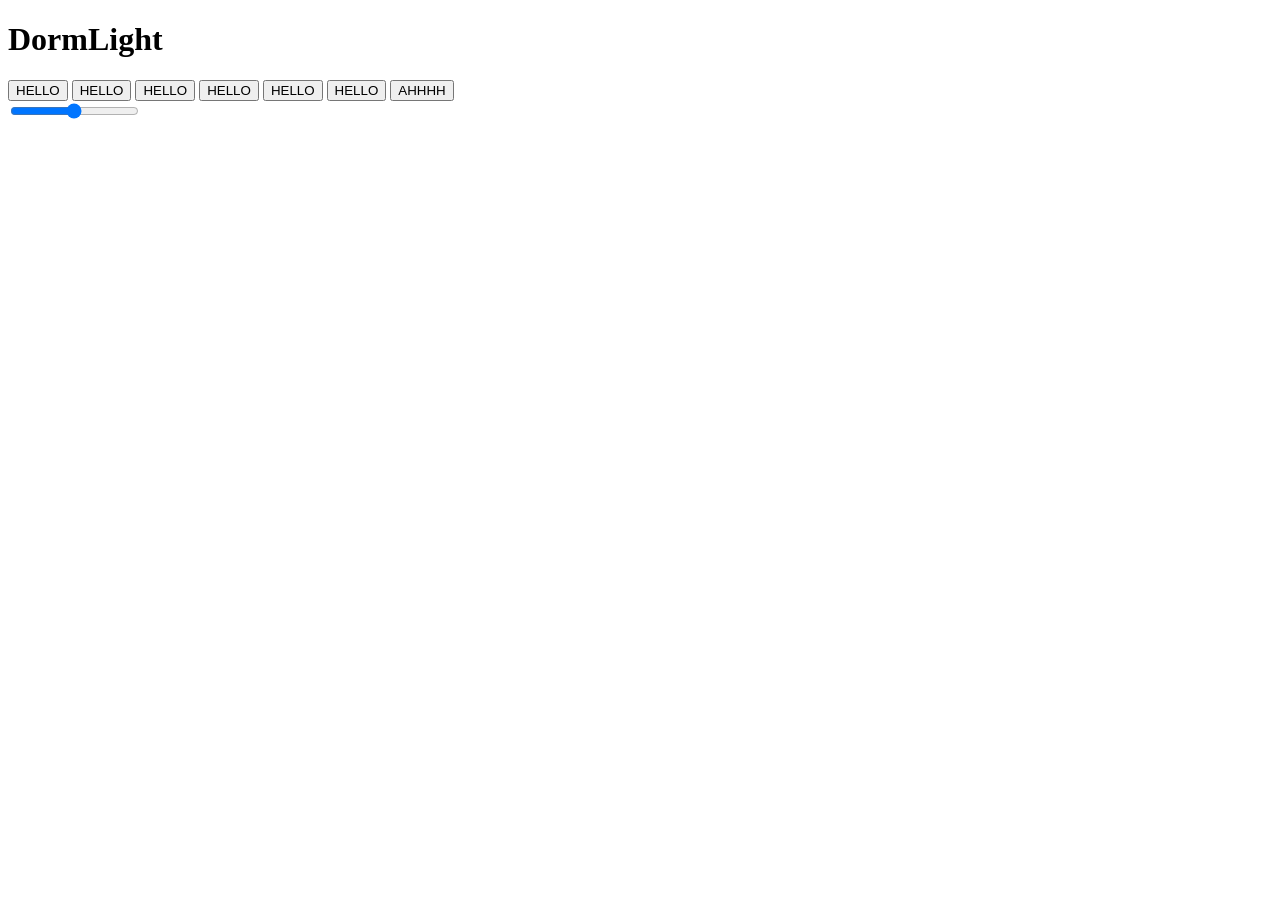
==== index.html @ 3fdbe015 "Add initial HTML structure for DormLight project" ====
<!DOCTYPE html>
<html>
  <head>
    <title>DormLight</title>
    <meta charset="utf-8" />
    <meta http-equiv="X-UA-Compatible" content="IE=edge" />
    <meta name="viewport" content="width=device-width, initial-scale=1" />
    <link rel="stylesheet" href="website.css" />
  </head>
  
  <body>
      <h1>DormLight</h1>
    </div>

    <div class = "controls">
			<button> HELLO </button>
			<button> HELLO </button>
			<button> HELLO </button>
			<button> HELLO </button>
			<button> HELLO </button>
			<button> HELLO </button>
			<button class = "trapezoid-clip"> AHHHH </button>

			<div class="slidecontainer">
			<input type="range" min="1" max="100" value="50" class="slider" id="myRange">
			</div>

    </div>
   
  </body>

</html>
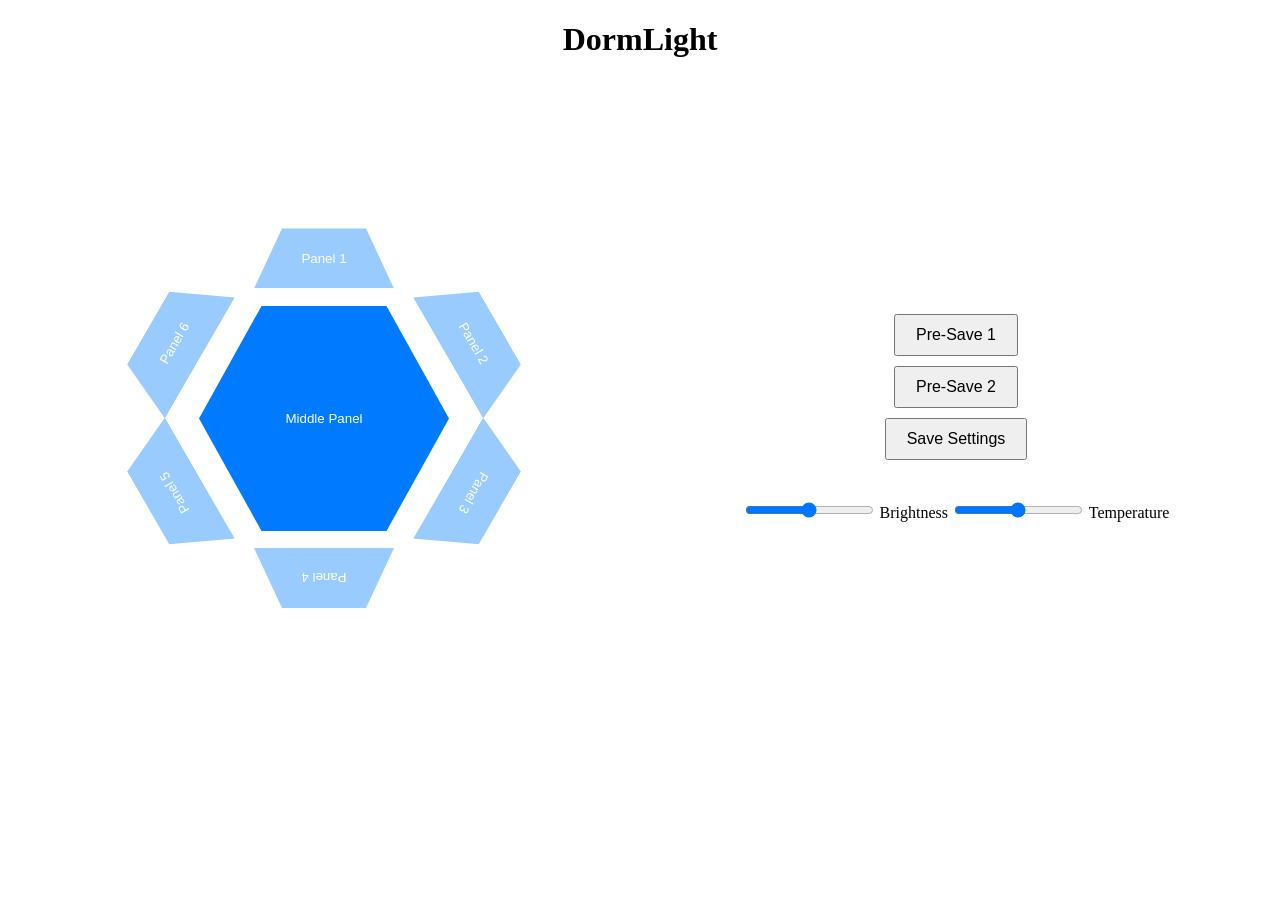
==== commit bef61e59: "Update index.html" ====
--- a/index.html
+++ b/index.html
@@ -1,32 +1,60 @@
 <!DOCTYPE html>
 <html>
-  <head>
-    <title>DormLight</title>
-    <meta charset="utf-8" />
-    <meta http-equiv="X-UA-Compatible" content="IE=edge" />
-    <meta name="viewport" content="width=device-width, initial-scale=1" />
-    <link rel="stylesheet" href="website.css" />
-  </head>
-  
-  <body>
-      <h1>DormLight</h1>
+<head>
+  <title>DormLight</title>
+  <link rel="stylesheet" href="website.css">
+</head>
+<body>
+  <h1>DormLight</h1>
+
+  <div class="main">
+    <div class="left-side">
+      <div class="button-cluster">
+        <button class="hexagon-clip">Middle Panel</button>
+
+        <button class="trapezoid-clip t1">Panel 1</button>
+        <button class="trapezoid-clip t2">Panel 2</button>
+        <button class="trapezoid-clip t3">Panel 3</button>
+        <button class="trapezoid-clip t4">Panel 4</button>
+        <button class="trapezoid-clip t5">Panel 5</button>
+        <button class="trapezoid-clip t6">Panel 6</button>
+      </div>
     </div>
 
-    <div class = "controls">
-			<button> HELLO </button>
-			<button> HELLO </button>
-			<button> HELLO </button>
-			<button> HELLO </button>
-			<button> HELLO </button>
-			<button> HELLO </button>
-			<button class = "trapezoid-clip"> AHHHH </button>
+    <div class="right-side">
+      <div class="pre-sets">
+        <button onclick="editPreSave(1)">Pre-Save 1</button>
+        <button onclick="editPreSave(2)">Pre-Save 2</button>
+        <button class="save-button" onclick="saveSettings()">Save Settings</button>
+        <div id="message"></div>
+      </div>
 
-			<div class="slidecontainer">
-			<input type="range" min="1" max="100" value="50" class="slider" id="myRange">
-			</div>
+      <div class="slider-wrapper">
+        <input type="range" min="1" max="100" value="50" id="slider1">
+        <span class="slider-label">Brightness</span>
+        <input type="range" min="1" max="100" value="50" id="slider2">
+        <span class="slider-label">Temperature</span>
+      </div>
+    </div>
+  </div>
+  
+  <script>
+    let currentSlot = null;
 
-    </div>
-   
-  </body>
+    function editPreSave(slot) {
+      currentSlot = slot;
+      document.getElementById('message').innerText = `Editing Pre-Save Slot ${slot}`;
+    }
 
+    function saveSettings() {
+      if (currentSlot === null) {
+        alert("Pick a slot!");
+        return;
+      }
+
+      alert("Saved!");
+      document.getElementById('message').innerText = `Saved Pre-Save Slot ${currentSlot}`;
+    }
+  </script>
+</body>
 </html>
--- a/website.css
+++ b/website.css
@@ -0,0 +1,113 @@
+h1 {
+  display: flex;
+  justify-content: center;
+  font-family: 'Times New Roman', Times, serif;
+  margin-bottom: 10px; 
+}
+
+.main {
+  display: flex;
+  height: 700px;
+}
+
+.left-side {
+  width: 50%;
+  display: flex;
+  justify-content: center;
+  align-items: center;
+}
+
+.right-side {
+  width: 50%;
+  display: flex;
+  flex-direction: column;
+  justify-content: center;
+  align-items: center;
+  gap: 20px;
+}
+
+.button-cluster {
+  position: relative;
+  width: 300px;
+  height: 300px;
+}
+
+.hexagon-clip {
+  position: absolute;
+  top: 50%;
+  left: 50%;
+  transform: translate(-50%, -50%);
+  
+  width: 250px;
+  height: 250px;
+
+  display: flex;
+  justify-content: center;
+  align-items: center;
+
+  background-color: #007BFF;
+  color: white;
+  border: none;
+  cursor: pointer;
+
+  clip-path: polygon(
+    25% 5%, 75% 5%,
+    100% 50%,
+    75% 95%, 25% 95%,
+    0% 50%
+  );
+}
+
+.hexagon-clip:hover {
+  background-color: #0056b3;
+}
+
+.trapezoid-clip {
+  position: absolute;
+
+  width: 140px; 
+  height: 60px; 
+  display: flex;
+  justify-content: center;
+  align-items: center;
+  background-color: #9acbff;
+  color: white;
+  border: none;
+  cursor: pointer;
+  clip-path: polygon(20% 0, 80% 0, 100% 100%, 0 100%);
+  transition: background-color 0.3s;
+}
+
+.trapezoid-clip:hover {
+  background-color: #005f7a;
+}
+
+.t1 { top: -40px; left: 50%; transform: translateX(-50%) rotate(0deg); }
+.t2 { top: 15%; right: -70px; transform: rotate(60deg); }
+.t3 { bottom: 15%; right: -70px; transform: rotate(120deg); }
+.t4 { bottom: -40px; left: 50%; transform: translateX(-50%) rotate(180deg); }
+.t5 { bottom: 15%; left: -70px; transform: rotate(240deg); }
+.t6 { top: 15%; left: -70px; transform: rotate(300deg); }
+
+.pre-sets {
+  display: flex;
+  flex-direction: column;
+  gap: 10px;
+  align-items: center;
+}
+
+.pre-sets button, .save-button {
+  padding: 10px 20px;
+  font-size: 16px;
+  cursor: pointer;
+}
+
+#message {
+  margin-top: 10px;
+  font-style: italic;
+  color: #333;
+}
+
+.slidecontainer input[type=range] {
+  width: 200px;
+}
